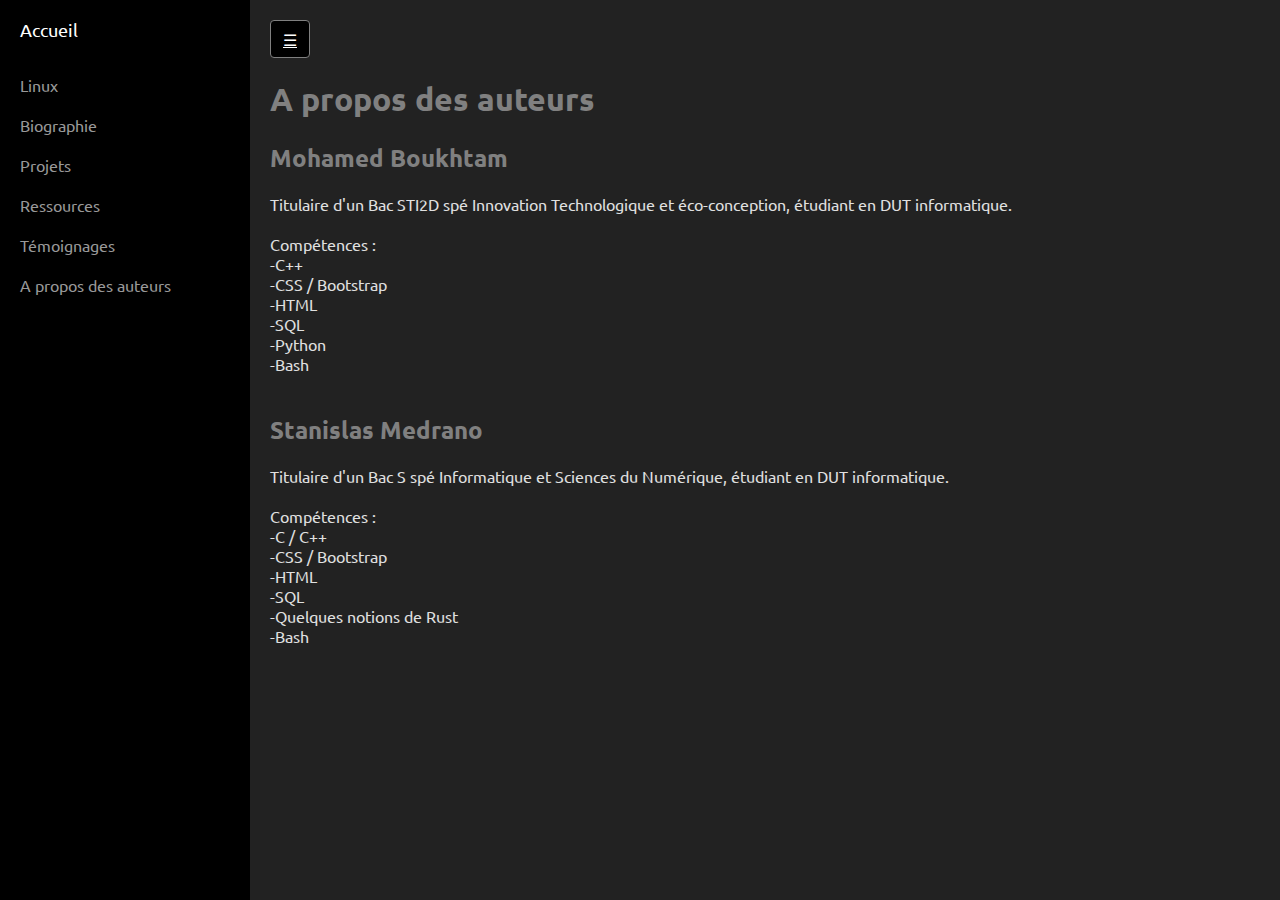
==== about.html @ 7808d4a4 "first commit" ====
<!DOCTYPE HTML>
<html lang="fr">
	<head>
		<meta charset="utf-8" />
		<link rel="stylesheet" href="https://stackpath.bootstrapcdn.com/bootstrap/4.1.3/css/bootstrap.min.css" integrity="sha384-MCw98/SFnGE8fJT3GXwEOngsV7Zt27NXFoaoApmYm81iuXoPkFOJwJ8ERdknLPMO" crossorigin="anonymous">
		<script src="https://code.jquery.com/jquery-3.3.1.slim.min.js" integrity="sha384-q8i/X+965DzO0rT7abK41JStQIAqVgRVzpbzo5smXKp4YfRvH+8abtTE1Pi6jizo" crossorigin="anonymous"></script>
		<script src="https://cdnjs.cloudflare.com/ajax/libs/popper.js/1.14.3/umd/popper.min.js" integrity="sha384-ZMP7rVo3mIykV+2+9J3UJ46jBk0WLaUAdn689aCwoqbBJiSnjAK/l8WvCWPIPm49" crossorigin="anonymous"></script>
		<script src="https://stackpath.bootstrapcdn.com/bootstrap/4.1.3/js/bootstrap.min.js" integrity="sha384-ChfqqxuZUCnJSK3+MXmPNIyE6ZbWh2IMqE241rYiqJxyMiZ6OW/JmZQ5stwEULTy" crossorigin="anonymous"></script>
		<link rel=stylesheet href="style.css"/>
		<title> Linus Torvalds </title>
		<link href="https://fonts.googleapis.com/css?family=Ubuntu" rel="stylesheet">
		<link rel="icon" type="image/png" href="favicon.png">
	</head>
	<body class="linus">
		<div id="wrapper">
			<!-- Sidebar -->
			<div id="sidebar-wrapper">
				<ul class="sidebar-nav">
					<li class="sidebar-brand">
						<a href="index.html">
							Accueil
						</a>
					</li>
					<li>
						<a href="linux.html">Linux</a>
					</li>
					<li>
						<a href="linus.html">Biographie</a>
					</li>
					<li>
						<a href="projets.html">Projets</a>
					</li>
					<li>
						<a href="ressources.html">Ressources</a>
					</li>
					<li>
						<a href="temoignages.html">Témoignages</a>
					</li>
					<li>
						<a href="about.html">A propos des auteurs</a>
					</li>
				</ul>
			</div>
			<!-- /#sidebar-wrapper -->
			<!-- Page Content -->
			<div id="page-content-wrapper">
				<div class="container-fluid">

					<div class="row">
						<div class="col-lg-12">
							<a href="#menu-toggle" class="btn btn-secondary" id="menu-toggle">☰</a>
							<h1 id="Titre">A propos des auteurs</h1>
							<h2 id="Titre"> Mohamed Boukhtam</h1>
							<p class="paragraph">

								Titulaire d'un Bac STI2D spé Innovation Technologique et éco-conception, étudiant en DUT informatique.<br /><br />
								Compétences :<br />
								-C++<br />
								-CSS / Bootstrap<br />
								-HTML<br />
								-SQL<br />
								-Python<br />
								-Bash<br />
								<br />

							</p>

								<h2 id="Titre"> Stanislas Medrano</h1>
								<p class="paragraph">
								Titulaire d'un Bac S spé Informatique et Sciences du Numérique, étudiant en DUT informatique.<br /><br />
								Compétences :<br />
								-C / C++<br />
								-CSS / Bootstrap<br />
								-HTML<br />
								-SQL<br />
								-Quelques notions de Rust<br />
								-Bash<br />
								<br />

					</p>

						</div>
					</div>
				</div>
			</div>
			<!-- /#page-content-wrapper -->
			<!-- /#wrapper -->

    <!-- Bootstrap core JavaScript -->
    <script src="jquery.min.js"></script>
    <script src="bootstrap.bundle.min.js"></script>

    <!-- Menu Toggle Script -->
    <script>
    $("#menu-toggle").click(function(e) {
        e.preventDefault();
        $("#wrapper").toggleClass("toggled");
    });
    </script>
		</div>
	</body>
</html>
---- style.css ----
/* Règles pour toutes les pages du site (par defaut) */

body {
  background-color:#222;
  margin: 0;
  font-family: 'Ubuntu', sans-serif;
  color:grey;
}

/* Regles pour la page index */

body.index {
  text-align:center;
  color:#e0e0e0;
}

/* images linus et projet*/

.col.imglinus:hover {
  filter:brightness(50%);
}

.col.imgprojet:hover {
  filter:brightness(50%);
}

.col.imgprojet2:hover {
  filter:brightness(50%);
}


.row::after {
    clear: both;
    display: table;
}

.col.imgprojet {
  padding-left: 10%;
}


/* Modification des images INDEX */

.imgIndex {
  filter:brightness(50%);
  transition: 0.2s all;
}

.imgIndex:hover {
  filter:brightness(1);
}


/* Responsive Image INDEX */

@media(min-width:450px) {

	.selfImgIndex {
		height:350px;
	}

}

@media(max-width:450px) {

	.selfImgIndex {
		height:250px;
	}

}

@media(max-width:350px) {

	.selfImgIndex {
		height:150px;
	}

}




/* Changement de la balise a INDEX */

a {
  color:#e0e0e0;

}

a:hover {
  color:#e0e0e0;
  text-decoration:none;
}

/* Linus Torvalds : biographie et autres paragraphes */
p.paragraph {
  color:#e0e0e0;
  text-align:justify;
}

.getlinux a {
  color:grey;
  text-decoration:none;
}

.getlinux a:hover {
  color:red;
  text-decoration:none;
}

/* Page Linux */

@media(min-width:770px) {
	#videoLinux {
		max-width: 60%;
	}
}



/* CSS Autres Pages */

#wrapper {
    padding-left: 0;
    -webkit-transition: all 0.5s ease;
    -moz-transition: all 0.5s ease;
    -o-transition: all 0.5s ease;
    transition: all 0.5s ease;
}

#wrapper.toggled {
    padding-left: 250px;
}

#sidebar-wrapper {
    z-index: 1000;
    position: fixed;
    left: 250px;
    width: 0;
    height: 100%;
    margin-left: -250px;
    overflow-y: auto;
    background: #000;
    -webkit-transition: all 0.5s ease;
    -moz-transition: all 0.5s ease;
    -o-transition: all 0.5s ease;
    transition: all 0.5s ease;
}

#wrapper.toggled #sidebar-wrapper {
    width: 250px;
}

#page-content-wrapper {
    width: 100%;
    position: absolute;
    padding: 15px;
}

#wrapper.toggled #page-content-wrapper {
    position: absolute;
    margin-right: -250px;
}

/* Sidebar Styles */

.sidebar-nav {
    position: absolute;
    top: 0;
    width: 250px;
    margin: 0;
    padding: 0;
    list-style: none;
}

.sidebar-nav li {
    text-indent: 20px;
    line-height: 40px;
}

.sidebar-nav li a {
    display: block;
    text-decoration: none;
    color: #999999;
}

.sidebar-nav li a:hover {
    text-decoration: none;
    color: #fff;
    background: rgba(255,255,255,0.2);
}

.sidebar-nav li a:active,
.sidebar-nav li a:focus {
    text-decoration: none;
}

.sidebar-nav > .sidebar-brand {
    height: 65px;
    font-size: 18px;
    line-height: 60px;
}

.sidebar-nav > .sidebar-brand a {
    color: #999999;
}

.sidebar-nav > .sidebar-brand a:hover {
    color: #fff;
    background: none;
}

@media(min-width:768px) {
    #wrapper {
        padding-left: 250px;
    }

    #wrapper.toggled {
        padding-left: 0;
    }

    #sidebar-wrapper {
        width: 250px;
    }

    #wrapper.toggled #sidebar-wrapper {
        width: 0;
    }

    #page-content-wrapper {
        padding: 20px;
        position: relative;
    }

    #wrapper.toggled #page-content-wrapper {
        position: relative;
        margin-right: 0;
    }
}

/* Toggle-Button */
.btn {

    display: inline-block;
    font-weight: 400;
    text-align: center;
    white-space: nowrap;
    vertical-align: middle;
    -webkit-user-select: none;
    -moz-user-select: none;
    -ms-user-select: none;
    user-select: none;
    border: 1px solid transparent;
        border-top-color: transparent;
        border-right-color: transparent;
        border-bottom-color: transparent;
        border-left-color: transparent;
    padding: .375rem .75rem;
    font-size: 1rem;
    line-height: 1.5;
    border-radius: .25rem;
    transition: color .15s ease-in-out,background-color .15s ease-in-out,border-color .15s ease-in-out,box-shadow .15s ease-in-out;

}

.btn-secondary {

    color: #fff;
    background-color: black;
    border-color: grey;

}
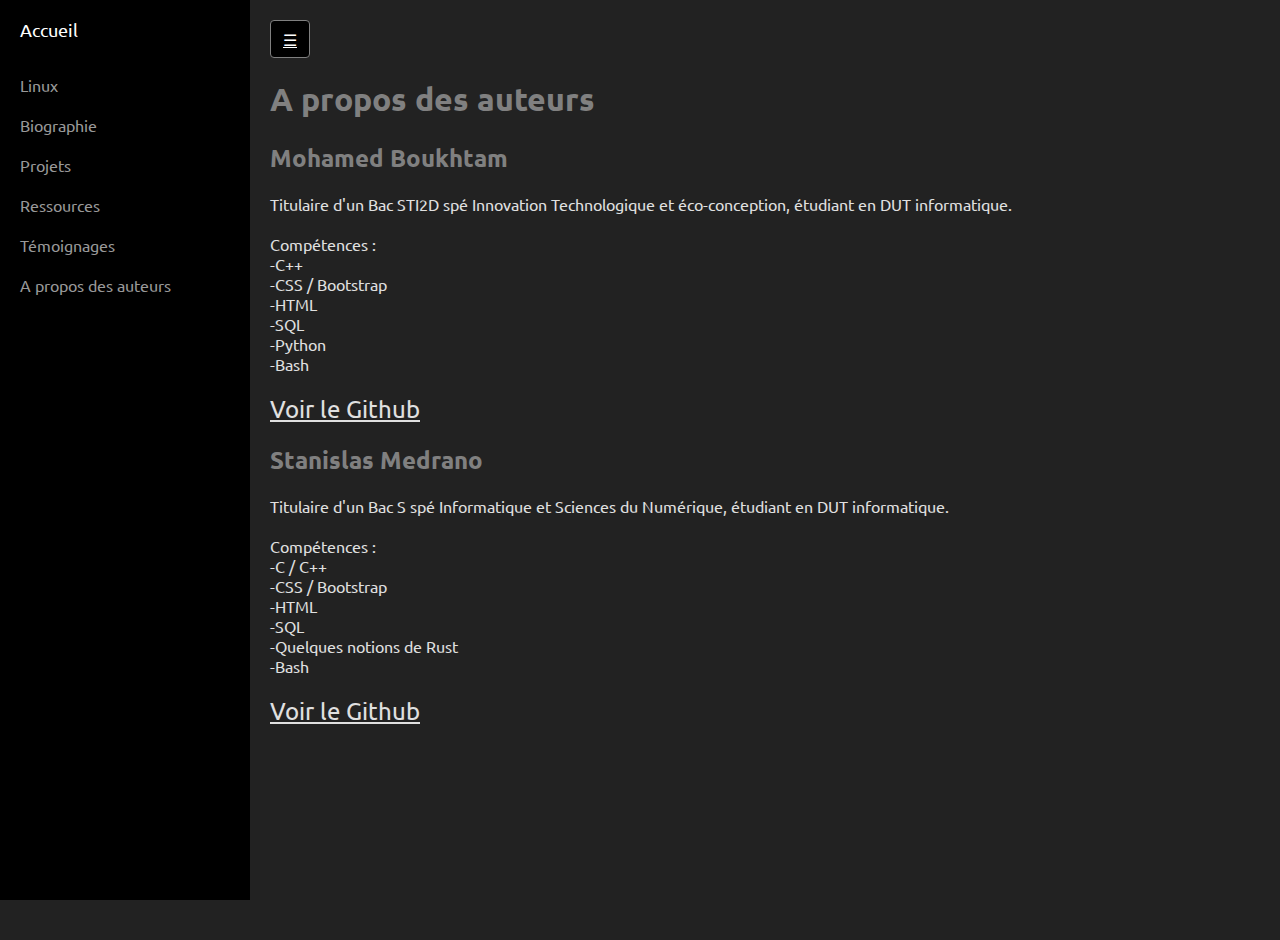
==== commit 7756d479: "Changement de quelques éléments" ====
--- a/about.html
+++ b/about.html
@@ -1,17 +1,18 @@
 <!DOCTYPE HTML>
 <html lang="fr">
 	<head>
+		<meta name="viewport" content="width=device-width">
 		<meta charset="utf-8" />
 		<link rel="stylesheet" href="https://stackpath.bootstrapcdn.com/bootstrap/4.1.3/css/bootstrap.min.css" integrity="sha384-MCw98/SFnGE8fJT3GXwEOngsV7Zt27NXFoaoApmYm81iuXoPkFOJwJ8ERdknLPMO" crossorigin="anonymous">
 		<script src="https://code.jquery.com/jquery-3.3.1.slim.min.js" integrity="sha384-q8i/X+965DzO0rT7abK41JStQIAqVgRVzpbzo5smXKp4YfRvH+8abtTE1Pi6jizo" crossorigin="anonymous"></script>
 		<script src="https://cdnjs.cloudflare.com/ajax/libs/popper.js/1.14.3/umd/popper.min.js" integrity="sha384-ZMP7rVo3mIykV+2+9J3UJ46jBk0WLaUAdn689aCwoqbBJiSnjAK/l8WvCWPIPm49" crossorigin="anonymous"></script>
 		<script src="https://stackpath.bootstrapcdn.com/bootstrap/4.1.3/js/bootstrap.min.js" integrity="sha384-ChfqqxuZUCnJSK3+MXmPNIyE6ZbWh2IMqE241rYiqJxyMiZ6OW/JmZQ5stwEULTy" crossorigin="anonymous"></script>
-		<link rel=stylesheet href="style.css"/>
+		<link rel=stylesheet href="style/style.css"/>
 		<title> Linus Torvalds </title>
 		<link href="https://fonts.googleapis.com/css?family=Ubuntu" rel="stylesheet">
-		<link rel="icon" type="image/png" href="favicon.png">
+		<link rel="icon" type="image/png" href="img/favicon.png">
 	</head>
-	<body class="linus">
+	<body class="about">
 		<div id="wrapper">
 			<!-- Sidebar -->
 			<div id="sidebar-wrapper">
@@ -50,7 +51,7 @@
 						<div class="col-lg-12">
 							<a href="#menu-toggle" class="btn btn-secondary" id="menu-toggle">☰</a>
 							<h1 id="Titre">A propos des auteurs</h1>
-							<h2 id="Titre"> Mohamed Boukhtam</h1>
+							<h2> Mohamed Boukhtam</h2>
 							<p class="paragraph">
 
 								Titulaire d'un Bac STI2D spé Innovation Technologique et éco-conception, étudiant en DUT informatique.<br /><br />
@@ -61,11 +62,12 @@
 								-SQL<br />
 								-Python<br />
 								-Bash<br />
-								<br />
+								<br>
+								<a class="lienGithubAbout" href="https://github.com/mbkht">Voir le Github</a><br />
 
 							</p>
 
-								<h2 id="Titre"> Stanislas Medrano</h1>
+								<h2> Stanislas Medrano</h2>
 								<p class="paragraph">
 								Titulaire d'un Bac S spé Informatique et Sciences du Numérique, étudiant en DUT informatique.<br /><br />
 								Compétences :<br />
@@ -75,7 +77,9 @@
 								-SQL<br />
 								-Quelques notions de Rust<br />
 								-Bash<br />
-								<br />
+								<br>
+								<a class="lienGithubAbout" href="https://github.com/stanfrbd">Voir le Github</a><br />
+							
 
 					</p>
 
@@ -87,8 +91,8 @@
 			<!-- /#wrapper -->
 
     <!-- Bootstrap core JavaScript -->
-    <script src="jquery.min.js"></script>
-    <script src="bootstrap.bundle.min.js"></script>
+    <script src="style/jquery.min.js"></script>
+    <script src="style/bootstrap.bundle.min.js"></script>
 
     <!-- Menu Toggle Script -->
     <script>
--- a/style/style.css
+++ b/style/style.css
@@ -0,0 +1,285 @@
+
+/* Règles pour toutes les pages du site (par defaut) */
+
+body {
+  background-color:#222;
+  margin: 0;
+  font-family: 'Ubuntu', sans-serif;
+  color:grey;
+}
+
+/* Regles pour la page index */
+
+body.index {
+  text-align:center;
+  color:#e0e0e0;
+}
+
+.container-fluid {
+	height: 100vh;
+}
+
+/* images linus et projet*/
+
+.col.imglinus:hover {
+  filter:brightness(50%);
+}
+
+.col.imgprojet:hover {
+  filter:brightness(50%);
+}
+
+.col.imgprojet2:hover {
+  filter:brightness(50%);
+}
+
+
+.row::after {
+    clear: both;
+    display: table;
+}
+
+.col.imgprojet {
+  padding-left: 10%;
+}
+
+
+/* Modification des images INDEX */
+
+.imgIndex {
+  filter:brightness(50%);
+  transition: 0.2s all;
+}
+
+.imgIndex:hover {
+  filter:brightness(1);
+}
+
+
+/* Responsive Image INDEX */
+
+@media(min-width:450px) {
+
+	.selfImgIndex {
+		height:350px;
+	}
+
+}
+
+@media(max-width:450px) {
+
+	.selfImgIndex {
+		height:250px;
+	}
+
+}
+
+@media(max-width:350px) {
+
+	.selfImgIndex {
+		height:150px;
+	}
+
+}
+
+
+
+
+/* Changement de la balise a INDEX */
+
+a {
+  color:#e0e0e0;
+
+}
+
+a:hover {
+  color:#e0e0e0;
+  text-decoration:none;
+}
+
+/* Linus Torvalds : biographie et autres paragraphes */
+p.paragraph {
+  color:#e0e0e0;
+  text-align:justify;
+}
+
+.getlinux a {
+  color:grey;
+  text-decoration:none;
+}
+
+.getlinux a:hover {
+  color:red;
+  text-decoration:none;
+}
+
+/* Page Linux */
+
+@media(min-width:770px) {
+	#videoLinux {
+		max-width: 60%;
+	}
+}
+
+/* Page About */
+
+.about .lienGithubAbout {
+	font-size:1.5em;
+}
+
+.about .lienGithubAbout:hover {
+	color:#aa0000;
+}
+
+/* CSS Autres Pages */
+
+#wrapper {
+    padding-left: 0;
+    -webkit-transition: all 0.5s ease;
+    -moz-transition: all 0.5s ease;
+    -o-transition: all 0.5s ease;
+    transition: all 0.5s ease;
+}
+
+#wrapper.toggled {
+    padding-left: 250px;
+}
+
+#sidebar-wrapper {
+    z-index: 1000;
+    position: fixed;
+    left: 250px;
+    width: 0;
+    height: 100%;
+    margin-left: -250px;
+    overflow-y: auto;
+    background: #000;
+    -webkit-transition: all 0.5s ease;
+    -moz-transition: all 0.5s ease;
+    -o-transition: all 0.5s ease;
+    transition: all 0.5s ease;
+}
+
+#wrapper.toggled #sidebar-wrapper {
+    width: 250px;
+}
+
+#page-content-wrapper {
+    width: 100%;
+    position: absolute;
+    padding: 15px;
+}
+
+#wrapper.toggled #page-content-wrapper {
+    position: absolute;
+    margin-right: -250px;
+}
+
+/* Sidebar Styles */
+
+.sidebar-nav {
+    position: absolute;
+    top: 0;
+    width: 250px;
+    margin: 0;
+    padding: 0;
+    list-style: none;
+}
+
+.sidebar-nav li {
+    text-indent: 20px;
+    line-height: 40px;
+}
+
+.sidebar-nav li a {
+    display: block;
+    text-decoration: none;
+    color: #999999;
+}
+
+.sidebar-nav li a:hover {
+    text-decoration: none;
+    color: #fff;
+    background: rgba(255,255,255,0.2);
+}
+
+.sidebar-nav li a:active,
+.sidebar-nav li a:focus {
+    text-decoration: none;
+}
+
+.sidebar-nav > .sidebar-brand {
+    height: 65px;
+    font-size: 18px;
+    line-height: 60px;
+}
+
+.sidebar-nav > .sidebar-brand a {
+    color: #999999;
+}
+
+.sidebar-nav > .sidebar-brand a:hover {
+    color: #fff;
+    background: none;
+}
+
+@media(min-width:768px) {
+    #wrapper {
+        padding-left: 250px;
+    }
+
+    #wrapper.toggled {
+        padding-left: 0;
+    }
+
+    #sidebar-wrapper {
+        width: 250px;
+    }
+
+    #wrapper.toggled #sidebar-wrapper {
+        width: 0;
+    }
+
+    #page-content-wrapper {
+        padding: 20px;
+        position: relative;
+    }
+
+    #wrapper.toggled #page-content-wrapper {
+        position: relative;
+        margin-right: 0;
+    }
+}
+
+/* Toggle-Button */
+.btn {
+
+    display: inline-block;
+    font-weight: 400;
+    text-align: center;
+    white-space: nowrap;
+    vertical-align: middle;
+    -webkit-user-select: none;
+    -moz-user-select: none;
+    -ms-user-select: none;
+    user-select: none;
+    border: 1px solid transparent;
+        border-top-color: transparent;
+        border-right-color: transparent;
+        border-bottom-color: transparent;
+        border-left-color: transparent;
+    padding: .375rem .75rem;
+    font-size: 1rem;
+    line-height: 1.5;
+    border-radius: .25rem;
+    transition: color .15s ease-in-out,background-color .15s ease-in-out,border-color .15s ease-in-out,box-shadow .15s ease-in-out;
+
+}
+
+.btn-secondary {
+
+    color: #fff;
+    background-color: black;
+    border-color: grey;
+
+}
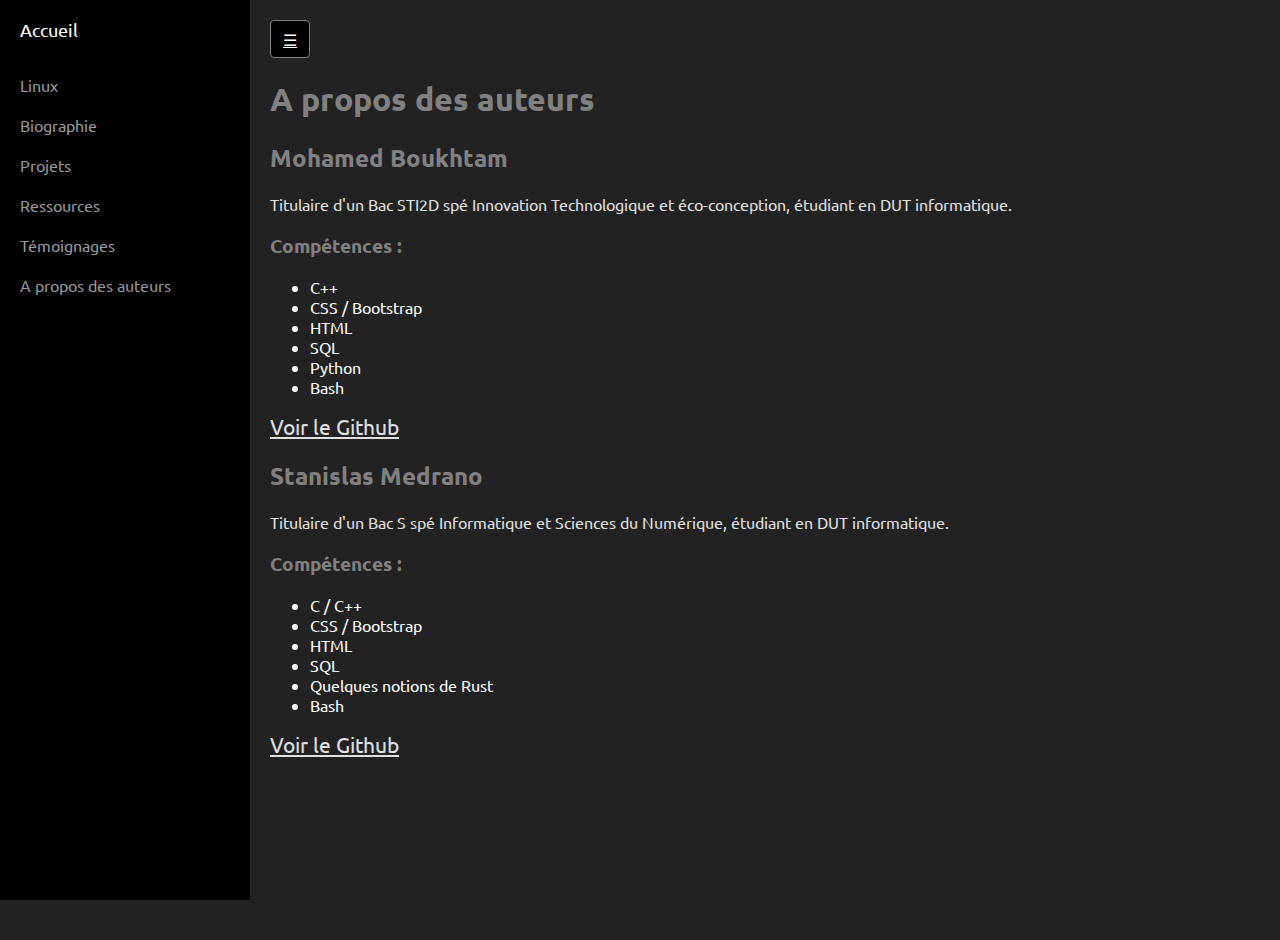
==== commit 80a4c32a: "updated about" ====
--- a/about.html
+++ b/about.html
@@ -1,106 +1,115 @@
 <!DOCTYPE HTML>
 <html lang="fr">
-	<head>
-		<meta name="viewport" content="width=device-width">
-		<meta charset="utf-8" />
-		<link rel="stylesheet" href="https://stackpath.bootstrapcdn.com/bootstrap/4.1.3/css/bootstrap.min.css" integrity="sha384-MCw98/SFnGE8fJT3GXwEOngsV7Zt27NXFoaoApmYm81iuXoPkFOJwJ8ERdknLPMO" crossorigin="anonymous">
-		<script src="https://code.jquery.com/jquery-3.3.1.slim.min.js" integrity="sha384-q8i/X+965DzO0rT7abK41JStQIAqVgRVzpbzo5smXKp4YfRvH+8abtTE1Pi6jizo" crossorigin="anonymous"></script>
-		<script src="https://cdnjs.cloudflare.com/ajax/libs/popper.js/1.14.3/umd/popper.min.js" integrity="sha384-ZMP7rVo3mIykV+2+9J3UJ46jBk0WLaUAdn689aCwoqbBJiSnjAK/l8WvCWPIPm49" crossorigin="anonymous"></script>
-		<script src="https://stackpath.bootstrapcdn.com/bootstrap/4.1.3/js/bootstrap.min.js" integrity="sha384-ChfqqxuZUCnJSK3+MXmPNIyE6ZbWh2IMqE241rYiqJxyMiZ6OW/JmZQ5stwEULTy" crossorigin="anonymous"></script>
-		<link rel=stylesheet href="style/style.css"/>
-		<title> Linus Torvalds </title>
-		<link href="https://fonts.googleapis.com/css?family=Ubuntu" rel="stylesheet">
-		<link rel="icon" type="image/png" href="img/favicon.png">
-	</head>
-	<body class="about">
-		<div id="wrapper">
-			<!-- Sidebar -->
-			<div id="sidebar-wrapper">
-				<ul class="sidebar-nav">
-					<li class="sidebar-brand">
-						<a href="index.html">
-							Accueil
-						</a>
-					</li>
-					<li>
-						<a href="linux.html">Linux</a>
-					</li>
-					<li>
-						<a href="linus.html">Biographie</a>
-					</li>
-					<li>
-						<a href="projets.html">Projets</a>
-					</li>
-					<li>
-						<a href="ressources.html">Ressources</a>
-					</li>
-					<li>
-						<a href="temoignages.html">Témoignages</a>
-					</li>
-					<li>
-						<a href="about.html">A propos des auteurs</a>
-					</li>
-				</ul>
-			</div>
-			<!-- /#sidebar-wrapper -->
-			<!-- Page Content -->
-			<div id="page-content-wrapper">
-				<div class="container-fluid">
 
-					<div class="row">
-						<div class="col-lg-12">
-							<a href="#menu-toggle" class="btn btn-secondary" id="menu-toggle">☰</a>
-							<h1 id="Titre">A propos des auteurs</h1>
-							<h2> Mohamed Boukhtam</h2>
-							<p class="paragraph">
+<head>
+	<meta name="viewport" content="width=device-width">
+	<meta charset="utf-8" />
+	<link rel="stylesheet" href="https://stackpath.bootstrapcdn.com/bootstrap/4.1.3/css/bootstrap.min.css" integrity="sha384-MCw98/SFnGE8fJT3GXwEOngsV7Zt27NXFoaoApmYm81iuXoPkFOJwJ8ERdknLPMO" crossorigin="anonymous">
+	<script src="https://code.jquery.com/jquery-3.3.1.slim.min.js" integrity="sha384-q8i/X+965DzO0rT7abK41JStQIAqVgRVzpbzo5smXKp4YfRvH+8abtTE1Pi6jizo" crossorigin="anonymous"></script>
+	<script src="https://cdnjs.cloudflare.com/ajax/libs/popper.js/1.14.3/umd/popper.min.js" integrity="sha384-ZMP7rVo3mIykV+2+9J3UJ46jBk0WLaUAdn689aCwoqbBJiSnjAK/l8WvCWPIPm49" crossorigin="anonymous"></script>
+	<script src="https://stackpath.bootstrapcdn.com/bootstrap/4.1.3/js/bootstrap.min.js" integrity="sha384-ChfqqxuZUCnJSK3+MXmPNIyE6ZbWh2IMqE241rYiqJxyMiZ6OW/JmZQ5stwEULTy" crossorigin="anonymous"></script>
+	<link rel=stylesheet href="style/style.css" />
+	<title> Linus Torvalds </title>
+	<link href="https://fonts.googleapis.com/css?family=Ubuntu" rel="stylesheet">
+	<link rel="icon" type="image/png" href="img/favicon.png">
+</head>
 
-								Titulaire d'un Bac STI2D spé Innovation Technologique et éco-conception, étudiant en DUT informatique.<br /><br />
-								Compétences :<br />
-								-C++<br />
-								-CSS / Bootstrap<br />
-								-HTML<br />
-								-SQL<br />
-								-Python<br />
-								-Bash<br />
-								<br>
-								<a class="lienGithubAbout" href="https://github.com/mbkht">Voir le Github</a><br />
+<body class="about">
+	<div id="wrapper">
+		<!-- Sidebar -->
+		<div id="sidebar-wrapper">
+			<ul class="sidebar-nav">
+				<li class="sidebar-brand">
+					<a href="index.html">
+						Accueil
+					</a>
+				</li>
+				<li>
+					<a href="linux.html">Linux</a>
+				</li>
+				<li>
+					<a href="linus.html">Biographie</a>
+				</li>
+				<li>
+					<a href="projets.html">Projets</a>
+				</li>
+				<li>
+					<a href="ressources.html">Ressources</a>
+				</li>
+				<li>
+					<a href="temoignages.html">Témoignages</a>
+				</li>
+				<li>
+					<a href="about.html">A propos des auteurs</a>
+				</li>
+			</ul>
+		</div>
+		<!-- /#sidebar-wrapper -->
+		<!-- Page Content -->
+		<div id="page-content-wrapper">
+			<div class="container-fluid">
 
-							</p>
+				<div class="row">
+					<div class="col-lg-12">
+						<a href="#menu-toggle" class="btn btn-secondary" id="menu-toggle">☰</a>
+						<h1 id="Titre">A propos des auteurs</h1>
+						<h2> Mohamed Boukhtam</h2>
+						<p class="paragraph">
 
-								<h2> Stanislas Medrano</h2>
-								<p class="paragraph">
-								Titulaire d'un Bac S spé Informatique et Sciences du Numérique, étudiant en DUT informatique.<br /><br />
-								Compétences :<br />
-								-C / C++<br />
-								-CSS / Bootstrap<br />
-								-HTML<br />
-								-SQL<br />
-								-Quelques notions de Rust<br />
-								-Bash<br />
-								<br>
-								<a class="lienGithubAbout" href="https://github.com/stanfrbd">Voir le Github</a><br />
-							
+							Titulaire d'un Bac STI2D spé Innovation Technologique et éco-conception, étudiant en DUT informatique.
+						</p>
+						<h3>Compétences :</h3>
+						<ul class="skills">
 
-					</p>
+							<li>C++</li>
+							<li>CSS / Bootstrap</li>
+							<li>HTML</li>
+							<li>SQL</li>
+							<li>Python</li>
+							<li>Bash</li>
+						</ul>
+						<a class="lienGithubAbout" href="https://github.com/mbkht">Voir le Github</a><br />
 
-						</div>
+
+
+
+
+						<h2> Stanislas Medrano</h2>
+						<p class="paragraph">
+							Titulaire d'un Bac S spé Informatique et Sciences du Numérique, étudiant en DUT informatique.</p>
+						<h3>Compétences :</h3>
+						<ul class="skills">
+							<li>C / C++</li>
+							<li>CSS / Bootstrap</li>
+							<li>HTML</li>
+							<li>SQL</li>
+							<li>Quelques notions de Rust</li>
+							<li>Bash</li>
+						</ul>
+						<a class="lienGithubAbout" href="https://github.com/stanfrbd">Voir le Github</a><br />
+
+
+
+
 					</div>
 				</div>
 			</div>
-			<!-- /#page-content-wrapper -->
-			<!-- /#wrapper -->
+		</div>
+		<!-- /#page-content-wrapper -->
+		<!-- /#wrapper -->
 
-    <!-- Bootstrap core JavaScript -->
-    <script src="style/jquery.min.js"></script>
-    <script src="style/bootstrap.bundle.min.js"></script>
+		<!-- Bootstrap core JavaScript -->
+		<script src="style/jquery.min.js"></script>
+		<script src="style/bootstrap.bundle.min.js"></script>
 
-    <!-- Menu Toggle Script -->
-    <script>
-    $("#menu-toggle").click(function(e) {
-        e.preventDefault();
-        $("#wrapper").toggleClass("toggled");
-    });
-    </script>
-		</div>
-	</body>
+		<!-- Menu Toggle Script -->
+		<script>
+			$("#menu-toggle").click(function(e) {
+				e.preventDefault();
+				$("#wrapper").toggleClass("toggled");
+			});
+		</script>
+	</div>
+</body>
+
 </html>
--- a/style/style.css
+++ b/style/style.css
@@ -124,11 +124,21 @@
 /* Page About */
 
 .about .lienGithubAbout {
-	font-size:1.5em;
+	font-size:1.3em;
 }
 
 .about .lienGithubAbout:hover {
 	color:#aa0000;
+}
+
+/* Page Ressources */
+
+ul.resources a:hover {
+    color:#aa0000;
+}
+
+ul.skills {
+  color: white;
 }
 
 /* CSS Autres Pages */
